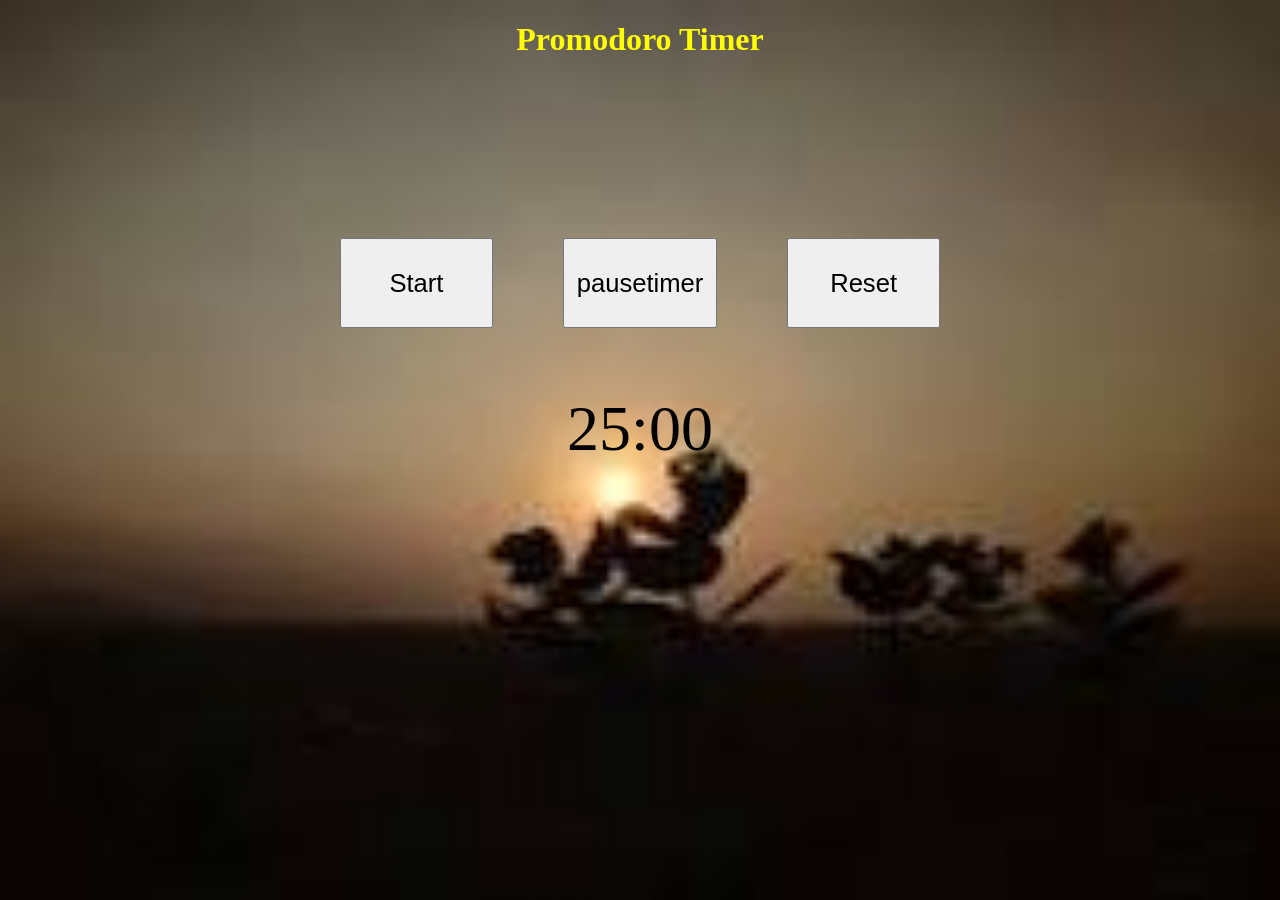
==== index.html @ b2988bef "done" ====
<!DOCTYPE html>
<html lang="en">

<head>
    <meta charset="UTF-8">
    <meta name="viewport" content="width=device-width, initial-scale=1.0">
    <title>Promodoro</title>
    <link rel="stylesheet" href="syl.css">
</head>
<style>
    body {
        background-color: aqua;
        background-image: url("download.jpg");
        background-size: cover;
    }
</style>

<body>

    <div class="main">
        <h1>Promodoro Timer</h1>
        <div class="button">
            <button onclick="start()">Start</button>
            <button onclick="pausetimer()">pausetimer</button>
            <button>Reset</button>
        </div>

        <p id="timer"> 25:00</p>
    </div>

    <script>

        function start() {
            let totalsecond = 60 * 25;
            let timer = setInterval(() => {
                let minute = Math.floor(totalsecond / 60);
                let second = totalsecond % 60;
                second = second < 10 ? "0" + second : second;
                document.getElementById("timer").innerText = minute + ":" + second;

                totalsecond--;
                if (totalsecond < 0) {
                    clearInterval(timer);
                    document.getElementById("timer").innerText = "timeover"
                }
            }, 1000);
        }
        let timer;
        timer = setInterval()

        function pausetimer() {
            clearInterval(timer);
        }
    </script>
</body>

</html>
---- syl.css ----
h1{
    text-align: center;
}
/* .button{
    display: flex;
    justify-content: center;
    gap: 70px;
    margin-top: 20vh;

} */
button{
    height: 10vh;
    width: 12vw;
    font-size: 2vw;
}
.main p{
    text-align: center;
    font-size: 5vw;
}
.main .button{
        display: flex;
    justify-content: center;
    gap: 70px;
    margin-top: 20vh;
}

h2,h1,h3{
    color: yellow;
}
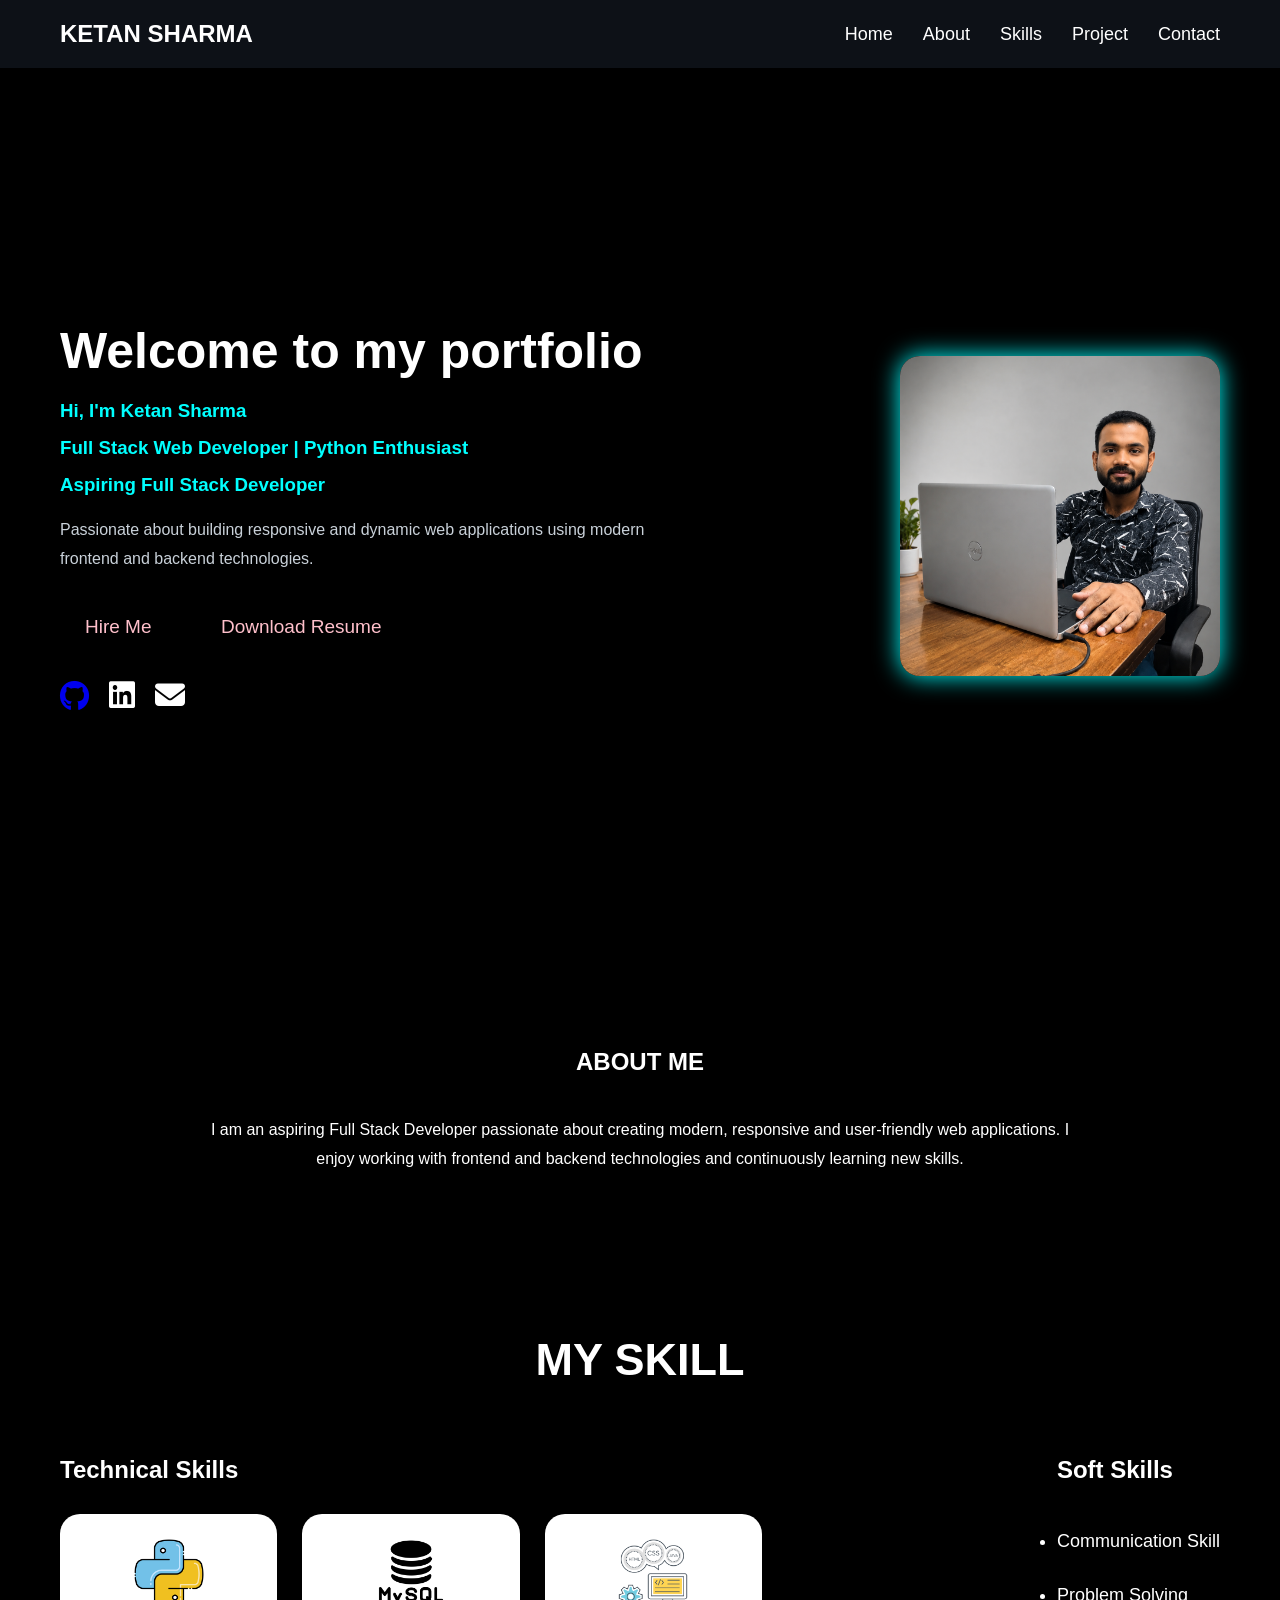
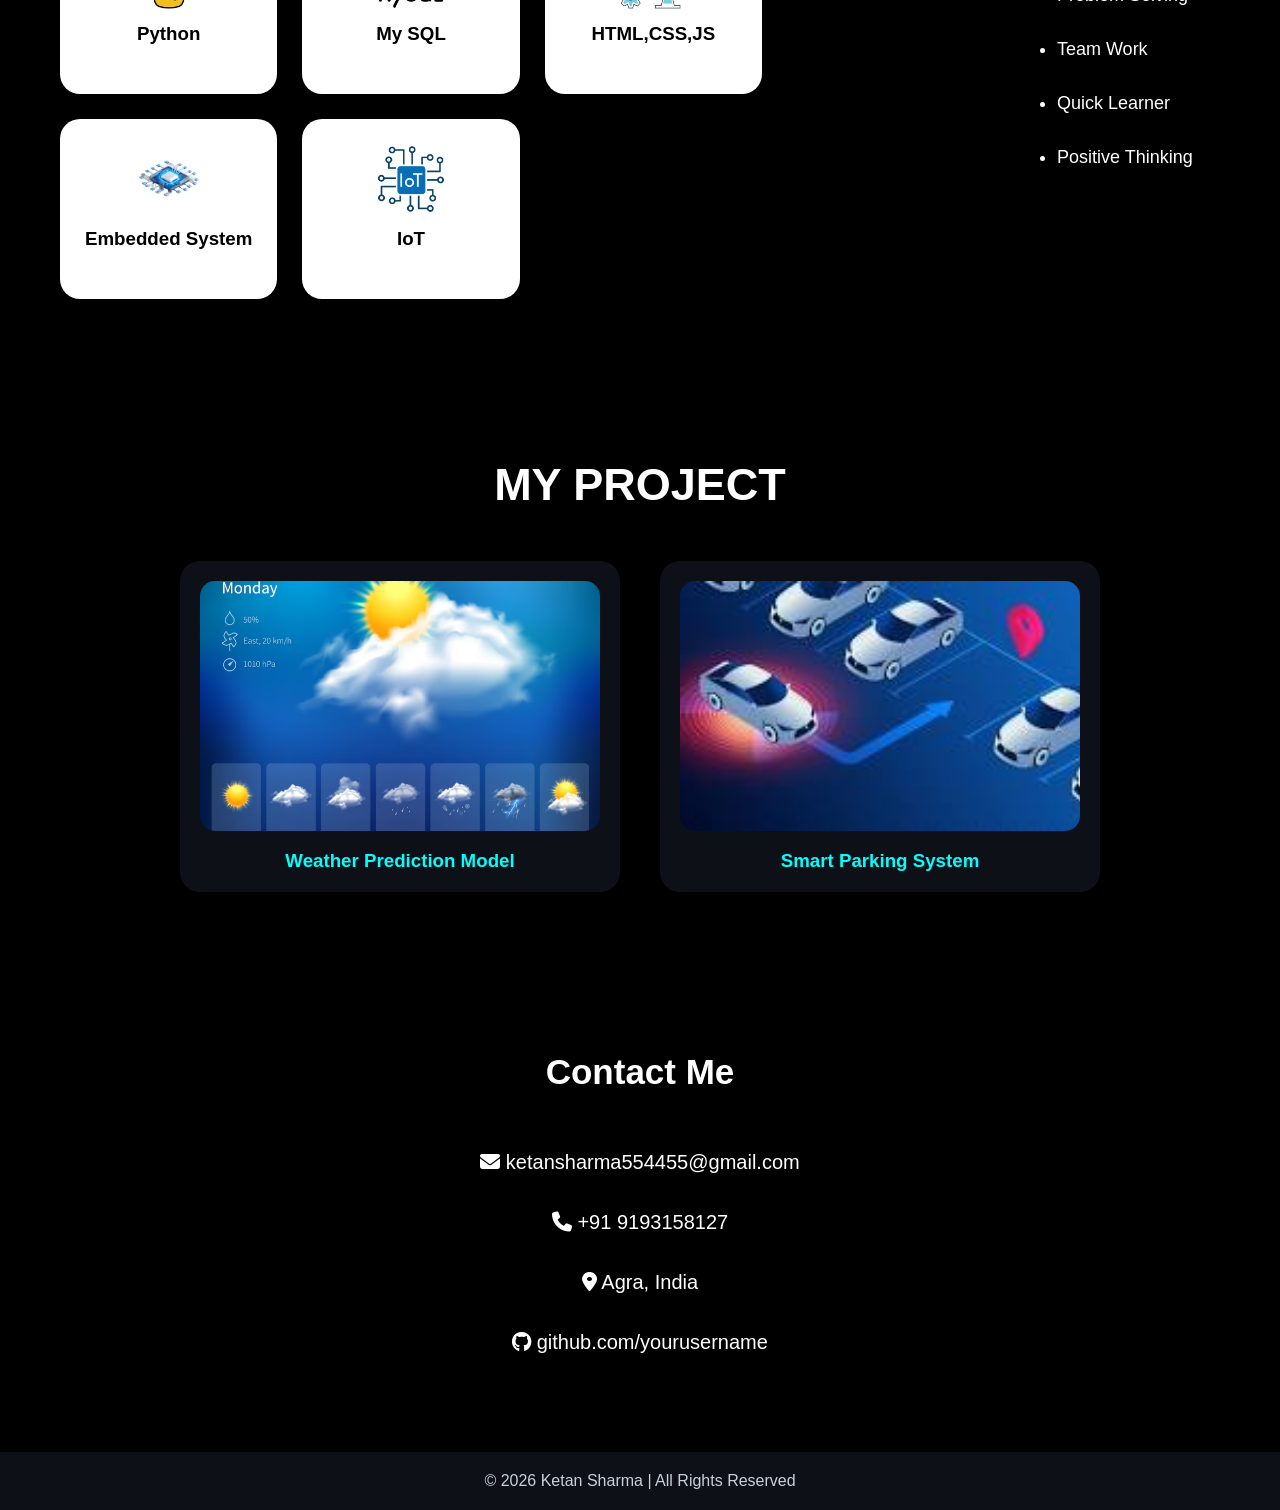
==== commit d376c019: "done" ====
--- a/index.html
+++ b/index.html
@@ -4,54 +4,242 @@
 <head>
     <meta charset="UTF-8">
     <meta name="viewport" content="width=device-width, initial-scale=1.0">
-    <title>Promodoro</title>
-    <link rel="stylesheet" href="syl.css">
+    <title>Ketan Sharma | Full Stack Developer</title>
+
+    <link rel="stylesheet" href="st.css">
+
+    <link rel="stylesheet" href="https://cdnjs.cloudflare.com/ajax/libs/font-awesome/6.5.1/css/all.min.css">
+
 </head>
-<style>
-    body {
-        background-color: aqua;
-        background-image: url("download.jpg");
-        background-size: cover;
-    }
-</style>
 
 <body>
 
-    <div class="main">
-        <h1>Promodoro Timer</h1>
-        <div class="button">
-            <button onclick="start()">Start</button>
-            <button onclick="pausetimer()">pausetimer</button>
-            <button>Reset</button>
-        </div>
-
-        <p id="timer"> 25:00</p>
-    </div>
-
-    <script>
-
-        function start() {
-            let totalsecond = 60 * 25;
-            let timer = setInterval(() => {
-                let minute = Math.floor(totalsecond / 60);
-                let second = totalsecond % 60;
-                second = second < 10 ? "0" + second : second;
-                document.getElementById("timer").innerText = minute + ":" + second;
-
-                totalsecond--;
-                if (totalsecond < 0) {
-                    clearInterval(timer);
-                    document.getElementById("timer").innerText = "timeover"
-                }
-            }, 1000);
-        }
-        let timer;
-        timer = setInterval()
-
-        function pausetimer() {
-            clearInterval(timer);
-        }
-    </script>
+    <nav>
+
+        <div class="main">
+            <h1>KETAN SHARMA</h1>
+        </div>
+
+        <div class="list">
+
+            <ul>
+
+                <li><a href="#home">Home</a></li>
+
+                <li><a href="#about">About</a></li>
+
+                <li><a href="#skills">Skills</a></li>
+
+                <li><a href="#projects">Project</a></li>
+
+                <li><a href="#contact">Contact</a></li>
+
+            </ul>
+
+        </div>
+
+    </nav>
+
+    <section class="hero-left" id="home">
+
+        <div class="hero-text">
+
+            <h1>Welcome to my portfolio</h1>
+
+            <h3>Hi, I'm Ketan Sharma</h3>
+
+            <h3>Full Stack Web Developer | Python Enthusiast</h3>
+
+            <h3>Aspiring Full Stack Developer</h3>
+
+            <p>
+                Passionate about building responsive and dynamic web applications
+                using modern frontend and backend technologies.
+            </p>
+
+            <div class="about">
+
+                <button>Hire Me</button>
+
+                <a href="ketan resume.pdf" download>
+                    <button>Download Resume</button></a>
+
+            </div>
+
+            <div class="social">
+                <a href="https://github.com/ketansharma554455-wq" target="_blank">
+                    <i class="fa-brands fa-github"></i>
+                </a>
+                <i class="fa-brands fa-linkedin"></i>
+
+                <i class="fa-solid fa-envelope"></i>
+
+            </div>
+
+        </div>
+
+        <div class="hero">
+
+            <img src="....png" alt="">
+
+        </div>
+
+    </section>
+
+    <section class="about-section" id="about">
+
+        <h1>ABOUT ME</h1>
+
+        <p>
+            I am an aspiring Full Stack Developer passionate about creating modern,
+            responsive and user-friendly web applications. I enjoy working with
+            frontend and backend technologies and continuously learning new skills.
+        </p>
+
+    </section>
+
+    <section class="myskill" id="skills">
+
+        <h1>MY SKILL</h1>
+
+        <div class="skillcontainer">
+
+            <div class="technical">
+
+                <h2>Technical Skills</h2>
+
+                <div class="photo">
+
+                    <div class="card">
+
+                        <img src="python.png" alt="">
+
+                        <h3>Python</h3>
+
+                    </div>
+
+                    <div class="card">
+
+                        <img src="database.png" alt="">
+
+                        <h3>My SQL</h3>
+
+                    </div>
+
+                    <div class="card">
+
+                        <img src="web.png" alt="">
+
+                        <h3>HTML,CSS,JS</h3>
+
+                    </div>
+
+                    <div class="card">
+
+                        <img src="microchip.png" alt="">
+
+                        <h3>Embedded System</h3>
+
+                    </div>
+
+                    <div class="card">
+
+                        <img src="technology.png" alt="">
+
+                        <h3>IoT</h3>
+
+                    </div>
+
+                </div>
+
+            </div>
+
+            <div class="soft">
+
+                <h2>Soft Skills</h2>
+
+                <ul>
+
+                    <li>Communication Skill</li>
+
+                    <li>Problem Solving</li>
+
+                    <li>Team Work</li>
+
+                    <li>Quick Learner</li>
+
+                    <li>Positive Thinking</li>
+
+                </ul>
+
+            </div>
+
+        </div>
+
+    </section>
+
+    <section class="Project2" id="projects">
+
+        <h1>MY PROJECT</h1>
+
+        <div class="pro">
+
+            <div class="project1">
+
+                <img src="weater.jpg" alt="">
+
+                <h3>Weather Prediction Model</h3>
+
+            </div>
+
+            <div class="project2">
+
+                <img src="smart.jpg" alt="">
+
+                <h3>Smart Parking System</h3>
+
+            </div>
+
+        </div>
+
+    </section>
+
+    <section class="contact" id="contact">
+
+        <h1 class="heading">Contact Me</h1>
+
+        <div class="contact-box">
+
+            <p>
+                <i class="fa-solid fa-envelope"></i>
+                ketansharma554455@gmail.com
+            </p>
+
+            <p>
+                <i class="fa-solid fa-phone"></i>
+                +91 9193158127
+            </p>
+
+            <p>
+                <i class="fa-solid fa-location-dot"></i>
+                Agra, India
+            </p>
+
+            <p>
+                <i class="fa-brands fa-github"></i>
+                github.com/yourusername
+            </p>
+
+        </div>
+
+    </section>
+
+    <footer>
+
+        <p>© 2026 Ketan Sharma | All Rights Reserved</p>
+
+    </footer>
+
 </body>
 
 </html>
--- a/st.css
+++ b/st.css
@@ -0,0 +1,383 @@
+*{
+margin:0;
+padding:0;
+box-sizing:border-box;
+font-family:Arial,sans-serif;
+}
+
+body{
+background:#000;
+color:white;
+overflow-x:hidden;
+}
+
+img{
+max-width:100%;
+}
+
+nav{
+display:flex;
+justify-content:space-between;
+align-items:center;
+padding:20px 60px;
+background:#0D1117;
+position:sticky;
+top:0;
+z-index:1000;
+}
+
+.list ul{
+display:flex;
+gap:30px;
+list-style:none;
+}
+
+.list ul li a{
+color:white;
+text-decoration:none;
+font-size:18px;
+transition:0.3s;
+}
+
+.list ul li a:hover{
+color:cyan;
+}
+
+.hero-left{
+display:flex;
+justify-content:space-between;
+align-items:center;
+padding:80px 60px;
+min-height:100vh;
+gap:40px;
+}
+
+.hero-text h1{
+font-size:50px;
+margin-bottom:20px;
+}
+
+.hero-text h3{
+margin-bottom:15px;
+color:#00FFFF;
+}
+
+.hero-text p{
+margin-top:20px;
+line-height:1.8;
+color:#C9D1D9;
+max-width:600px;
+}
+
+.hero img{
+width:320px;
+height:320px;
+object-fit:cover;
+border-radius:20px;
+box-shadow:0 0 25px cyan;
+}
+
+#about{
+text-align:center;
+padding:80px 20px;
+}
+
+.about-section h1{
+margin-bottom:40px;
+}
+
+.about-section p{
+max-width:900px;
+margin:auto;
+line-height:1.8;
+}
+
+.about{
+margin-top:30px;
+}
+
+.about button{
+padding:12px 25px;
+border:none;
+background:black;
+color:pink;
+border-radius:10px;
+cursor:pointer;
+margin-right:15px;
+font-size:19px;
+transition:0.3s;
+}
+
+.about button:hover{
+background:#7C3AED;
+transform:scale(1.05);
+}
+
+.social{
+display:flex;
+gap:20px;
+margin-top:30px;
+font-size:30px;
+}
+
+.social i{
+cursor:pointer;
+transition:0.3s;
+}
+
+.social i:hover{
+color:cyan;
+transform:scale(1.1);
+}
+
+.myskill{
+padding:80px 60px;
+}
+
+.myskill h1{
+text-align:center;
+margin-bottom:70px;
+font-size:45px;
+}
+
+.skillcontainer{
+display:flex;
+justify-content:space-between;
+gap:50px;
+}
+
+.technical h2,
+.soft h2{
+margin-bottom:30px;
+}
+
+.photo{
+display:grid;
+grid-template-columns:repeat(3,1fr);
+gap:25px;
+}
+
+.card{
+background:white;
+padding:25px;
+border-radius:20px;
+text-align:center;
+min-height:180px;
+transition:0.3s;
+}
+
+.card:hover{
+transform:translateY(-10px);
+}
+
+.card h3{
+color:black;
+}
+
+.card img{
+width:70px;
+height:70px;
+object-fit:contain;
+margin-bottom:10px;
+}
+
+.soft ul{
+line-height:3;
+font-size:18px;
+}
+
+.Project2{
+padding:80px 60px;
+}
+
+.Project2 h1{
+text-align:center;
+margin-bottom:50px;
+font-size:45px;
+}
+
+.pro{
+display:flex;
+justify-content:center;
+gap:40px;
+flex-wrap:wrap;
+}
+
+.project1,
+.project2{
+text-align:center;
+background:#0D1117;
+padding:20px;
+border-radius:20px;
+transition:0.3s;
+}
+
+.project1:hover,
+.project2:hover{
+transform:translateY(-10px);
+}
+
+.project1 img,
+.project2 img{
+width:400px;
+height:250px;
+object-fit:cover;
+border-radius:15px;
+transition:0.3s;
+}
+
+.project1 img:hover,
+.project2 img:hover{
+transform:scale(1.05);
+}
+
+.project1 h3,
+.project2 h3{
+margin-top:15px;
+color:#00FFFF;
+}
+
+.contact{
+padding:80px 20px;
+}
+
+.heading{
+text-align:center;
+font-size:35px;
+margin-bottom:40px;
+}
+
+.contact-box{
+text-align:center;
+line-height:3;
+font-size:20px;
+}
+
+footer{
+text-align:center;
+padding:20px;
+background:#0D1117;
+color:#C9D1D9;
+}
+
+@media screen and (max-width:768px){
+
+nav{
+flex-direction:column;
+padding:20px;
+gap:20px;
+width:100%;
+}
+
+.list ul{
+flex-wrap:wrap;
+justify-content:center;
+gap:15px;
+}
+
+.hero-left{
+flex-direction:column-reverse;
+text-align:center;
+padding:50px 20px;
+width:100%;
+}
+
+.hero-text h1{
+font-size:32px;
+}
+
+.hero-text h3{
+font-size:18px;
+}
+
+.hero-text p{
+max-width:100%;
+font-size:15px;
+}
+
+.hero img{
+width:220px;
+height:220px;
+}
+
+.about{
+display:flex;
+flex-direction:column;
+align-items:center;
+gap:15px;
+}
+
+.about button{
+width:220px;
+}
+
+.social{
+justify-content:center;
+}
+
+.myskill,
+.Project2,
+.contact{
+padding:60px 20px;
+}
+
+.myskill h1,
+.Project2 h1{
+font-size:35px;
+}
+
+.skillcontainer{
+flex-direction:column;
+}
+
+.technical h2,
+.soft h2{
+text-align:center;
+}
+
+.photo{
+grid-template-columns:1fr;
+}
+
+.soft{
+text-align:center;
+}
+
+.soft ul{
+list-style-position:inside;
+}
+
+.pro{
+flex-direction:column;
+align-items:center;
+}
+
+.project1,
+.project2{
+width:100%;
+max-width:100%;
+}
+
+.project1 img,
+.project2 img{
+width:100%;
+height:auto;
+max-width:100%;
+}
+
+.contact-box{
+font-size:16px;
+line-height:2;
+}
+
+.contact-box p{
+word-break:break-word;
+font-size:14px;
+}
+
+footer{
+font-size:12px;
+padding:15px 10px;
+}
+
+}
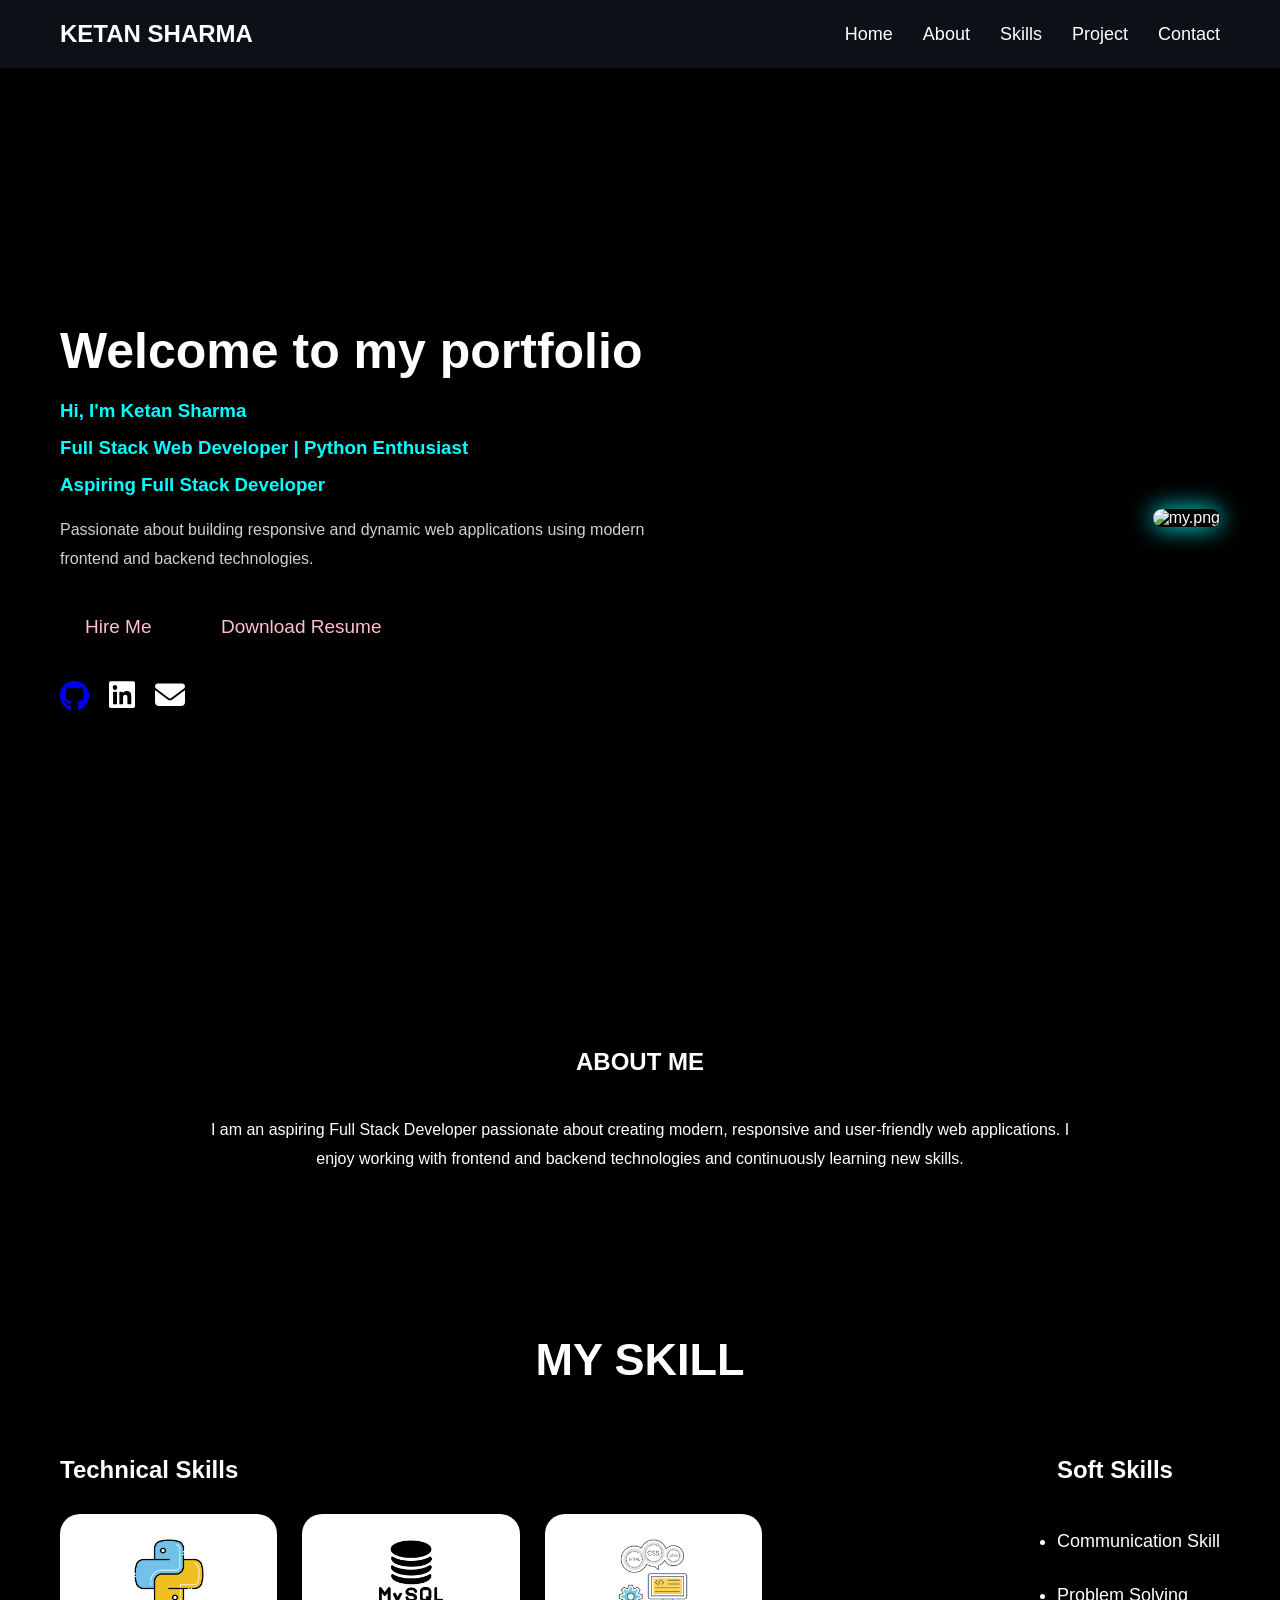
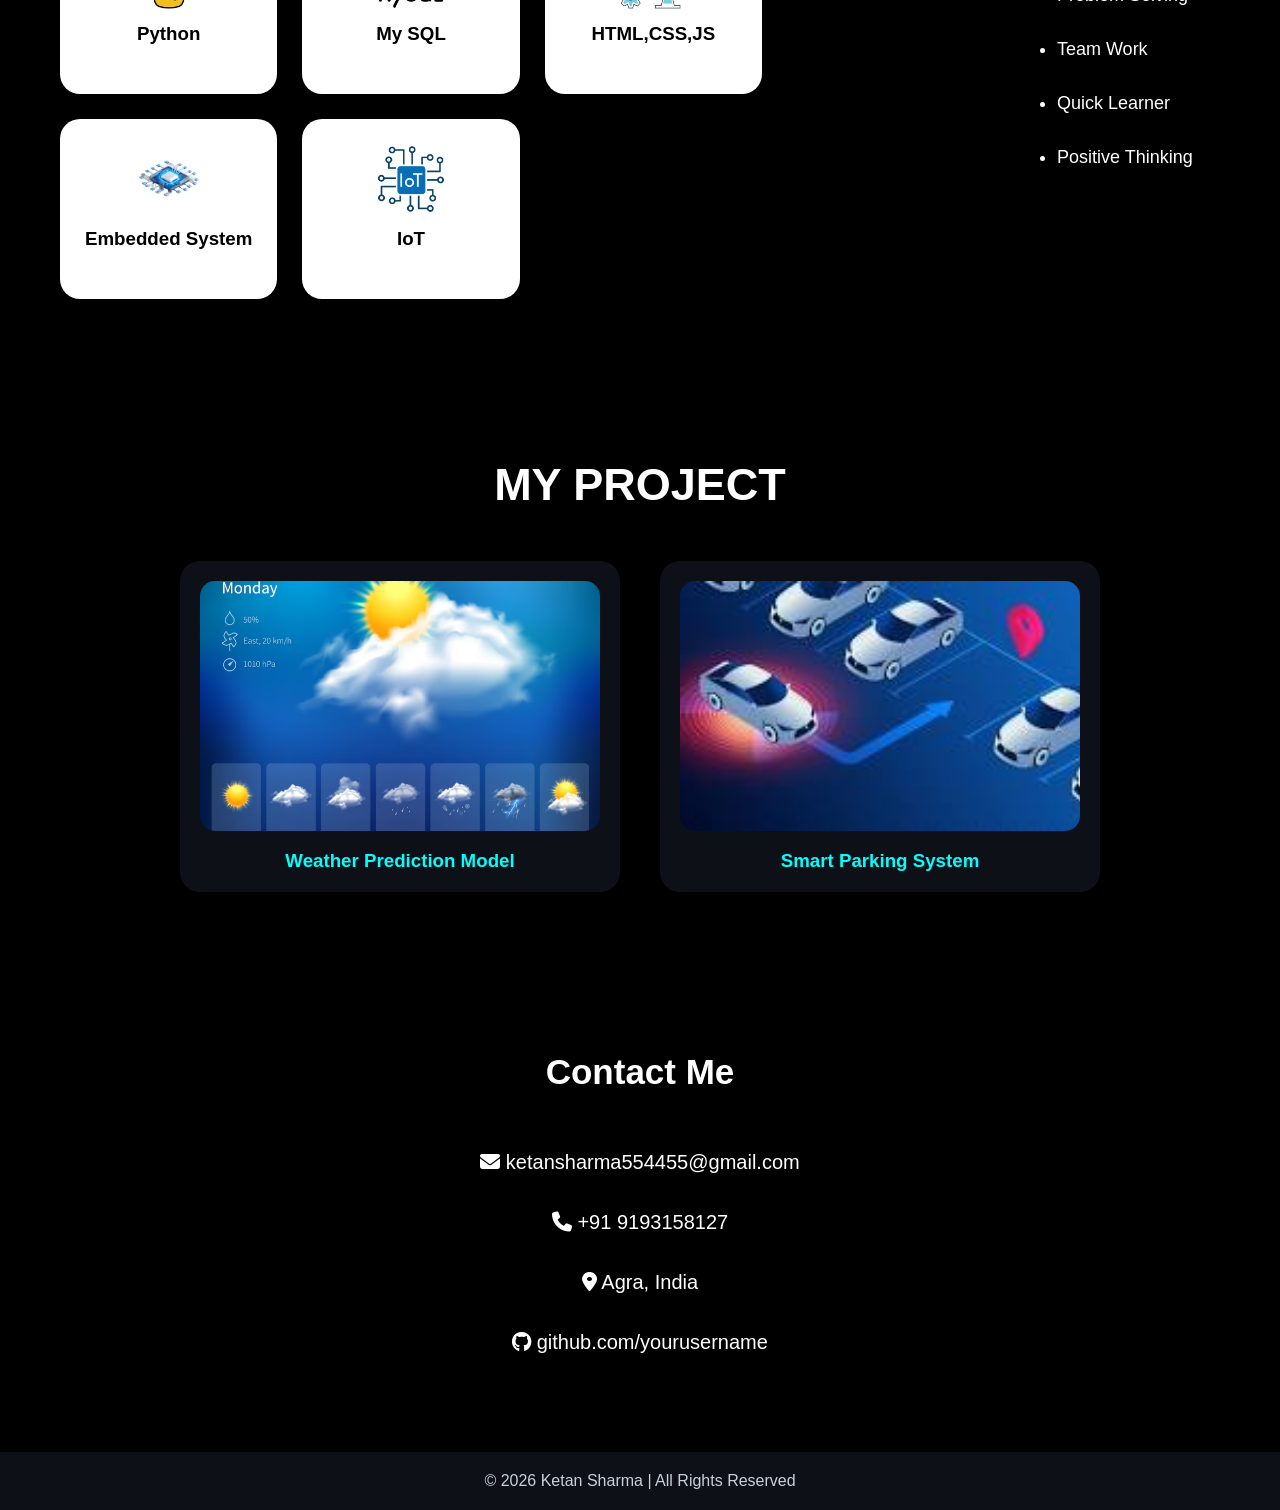
==== commit beff1a4b: "updated image name" ====
--- a/index.html
+++ b/index.html
@@ -80,7 +80,7 @@
 
         <div class="hero">
 
-            <img src="....png" alt="">
+            <img src="" alt="my.png">
 
         </div>
 
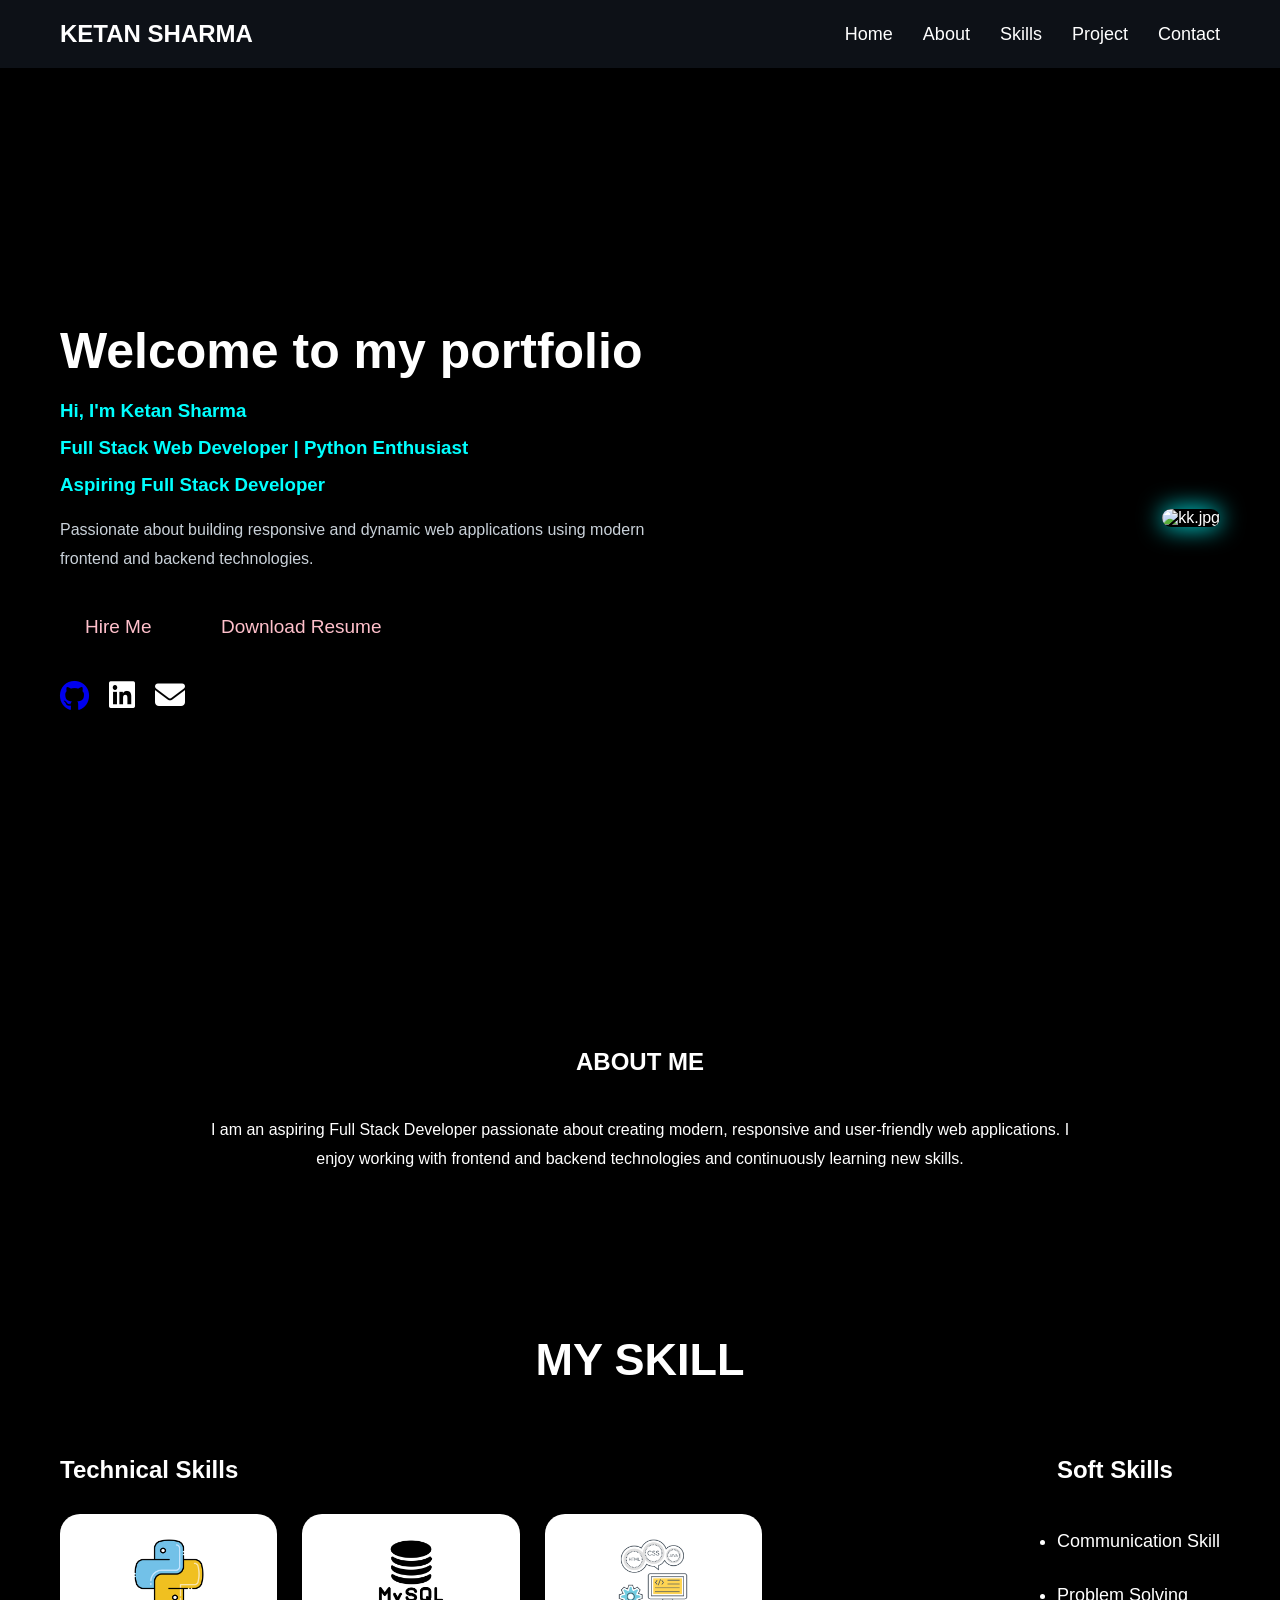
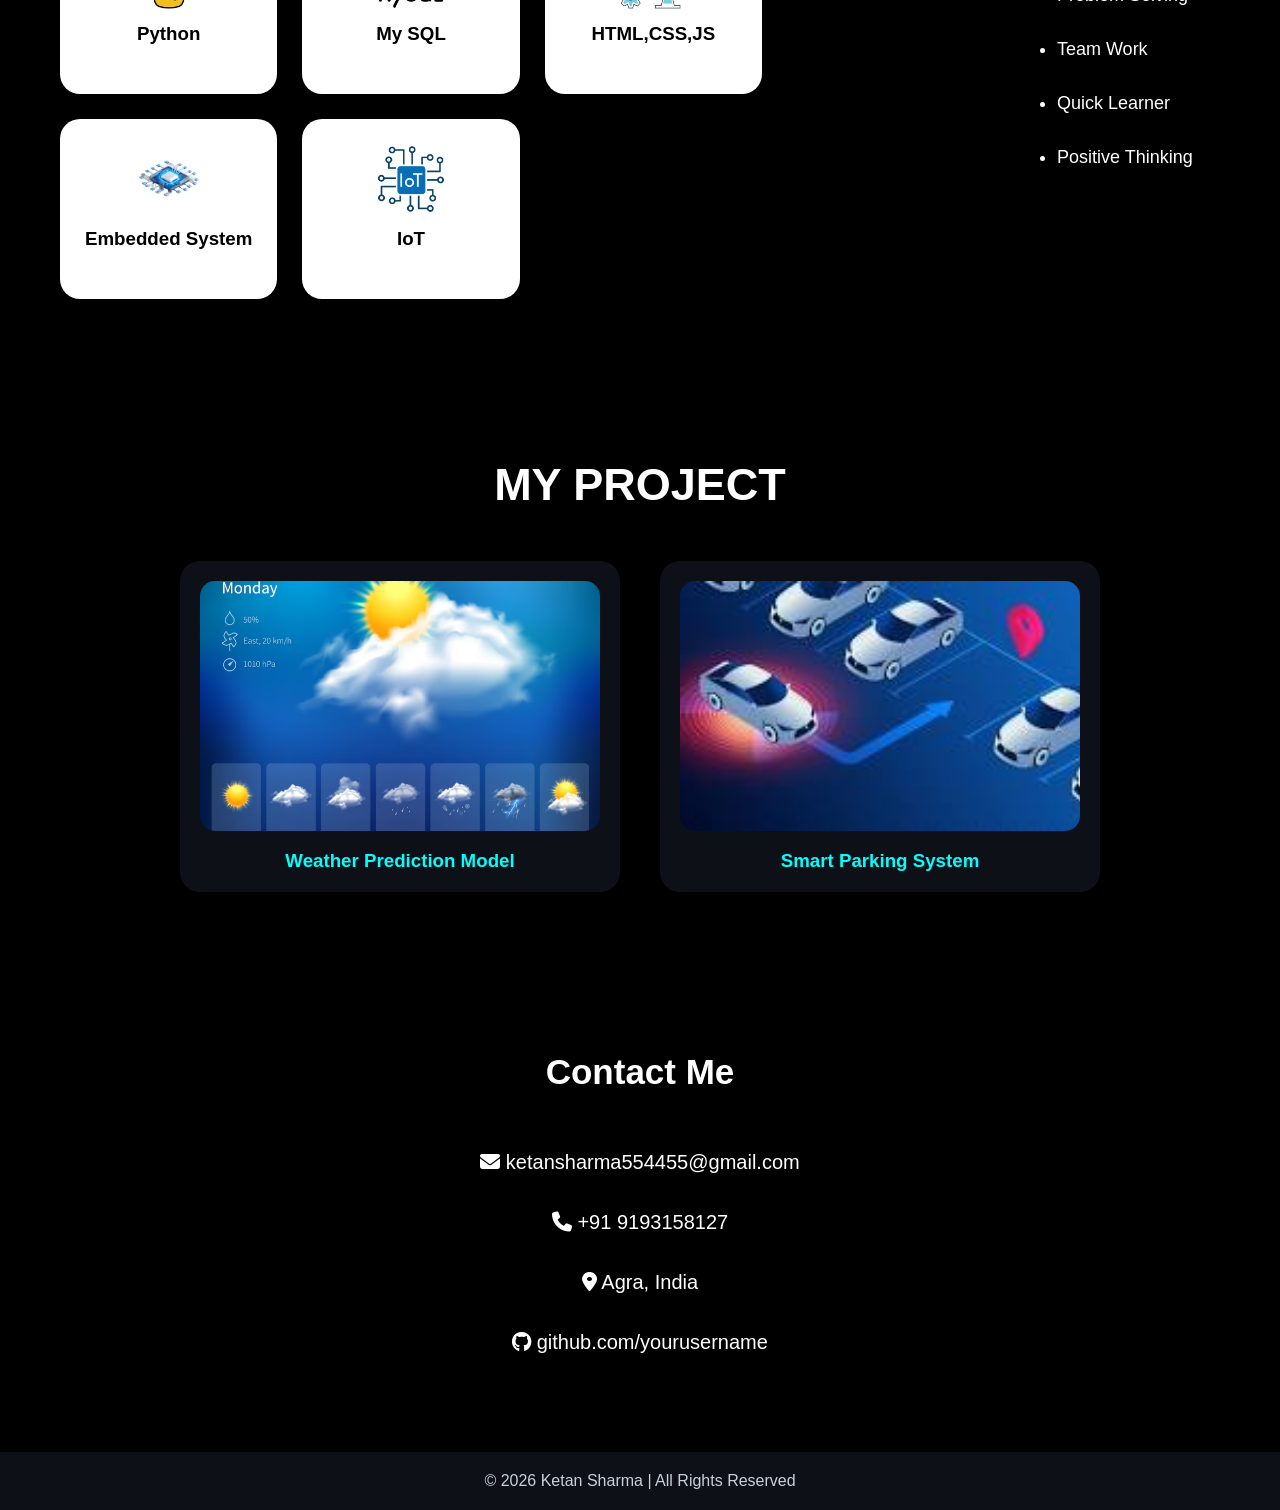
==== commit 650a384e: "done" ====
--- a/index.html
+++ b/index.html
@@ -80,7 +80,7 @@
 
         <div class="hero">
 
-            <img src="" alt="my.png">
+            <img src="" alt="kk.jpg">
 
         </div>
 
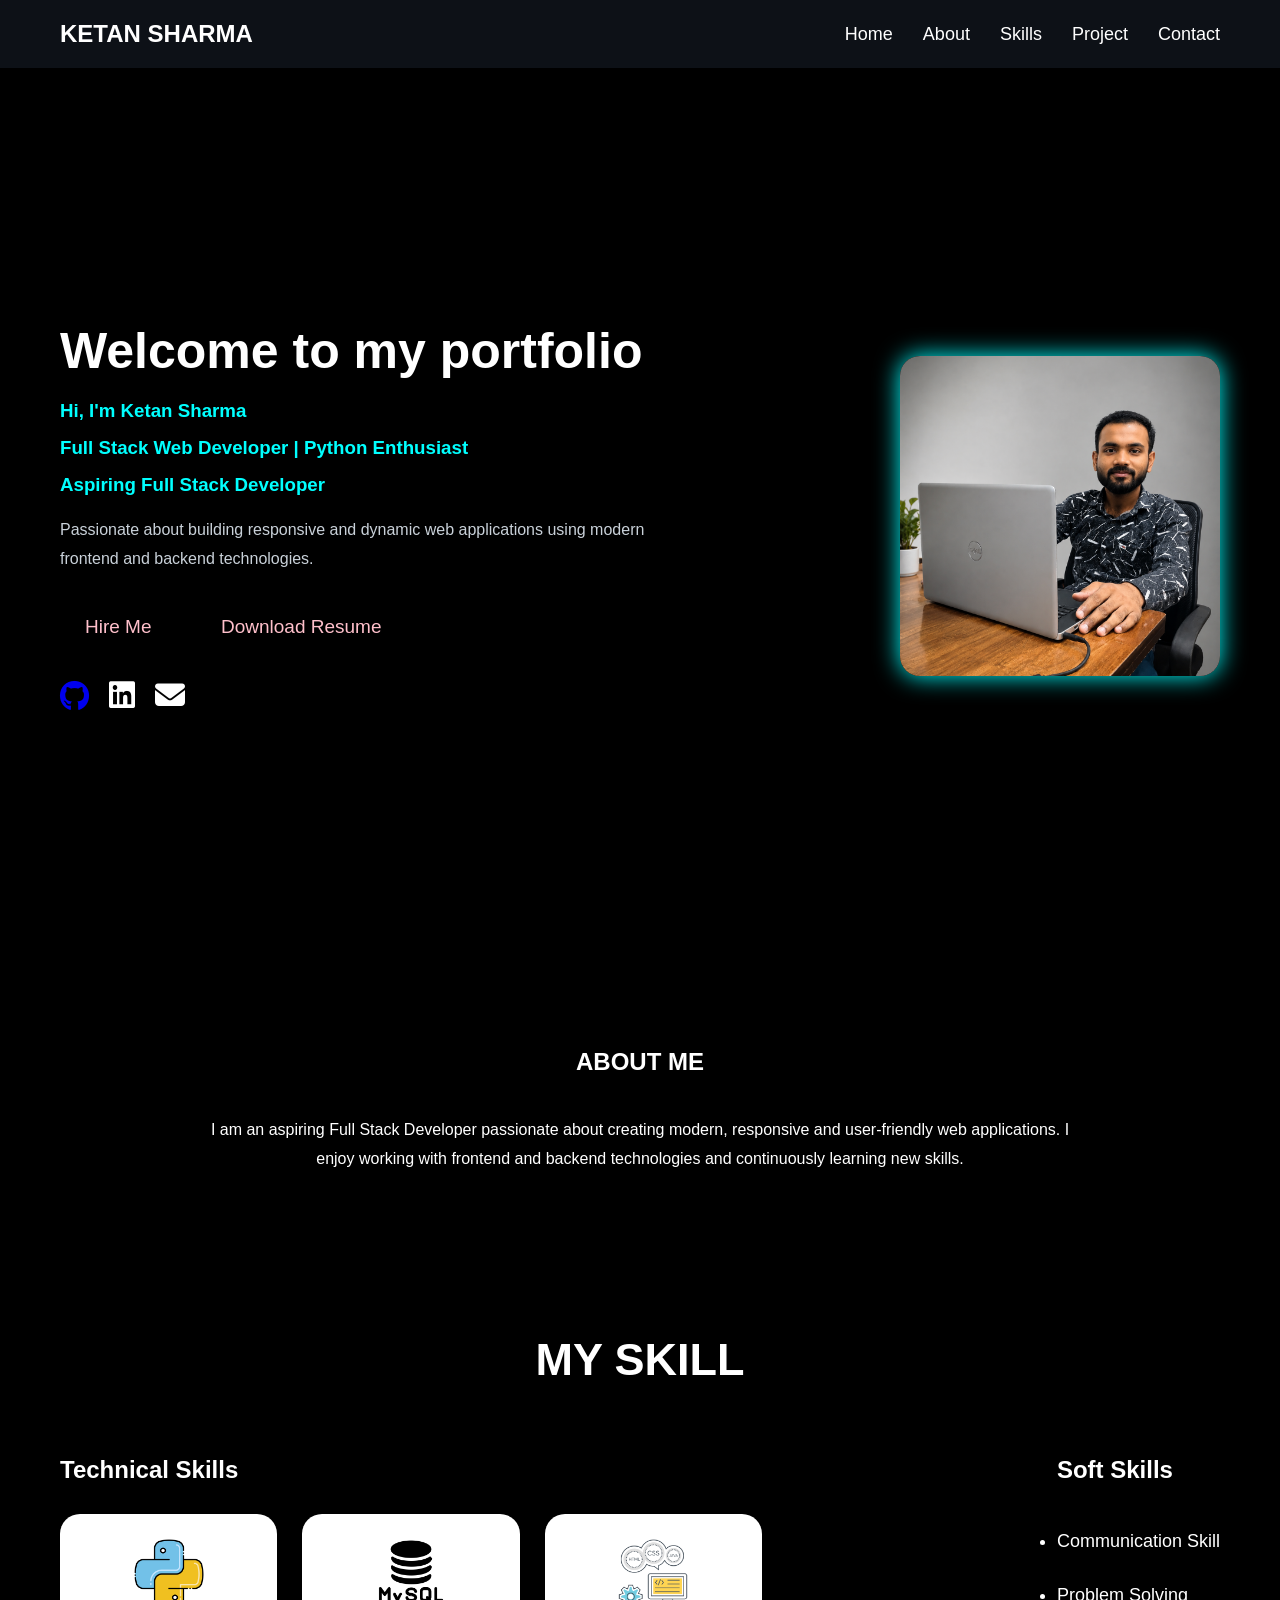
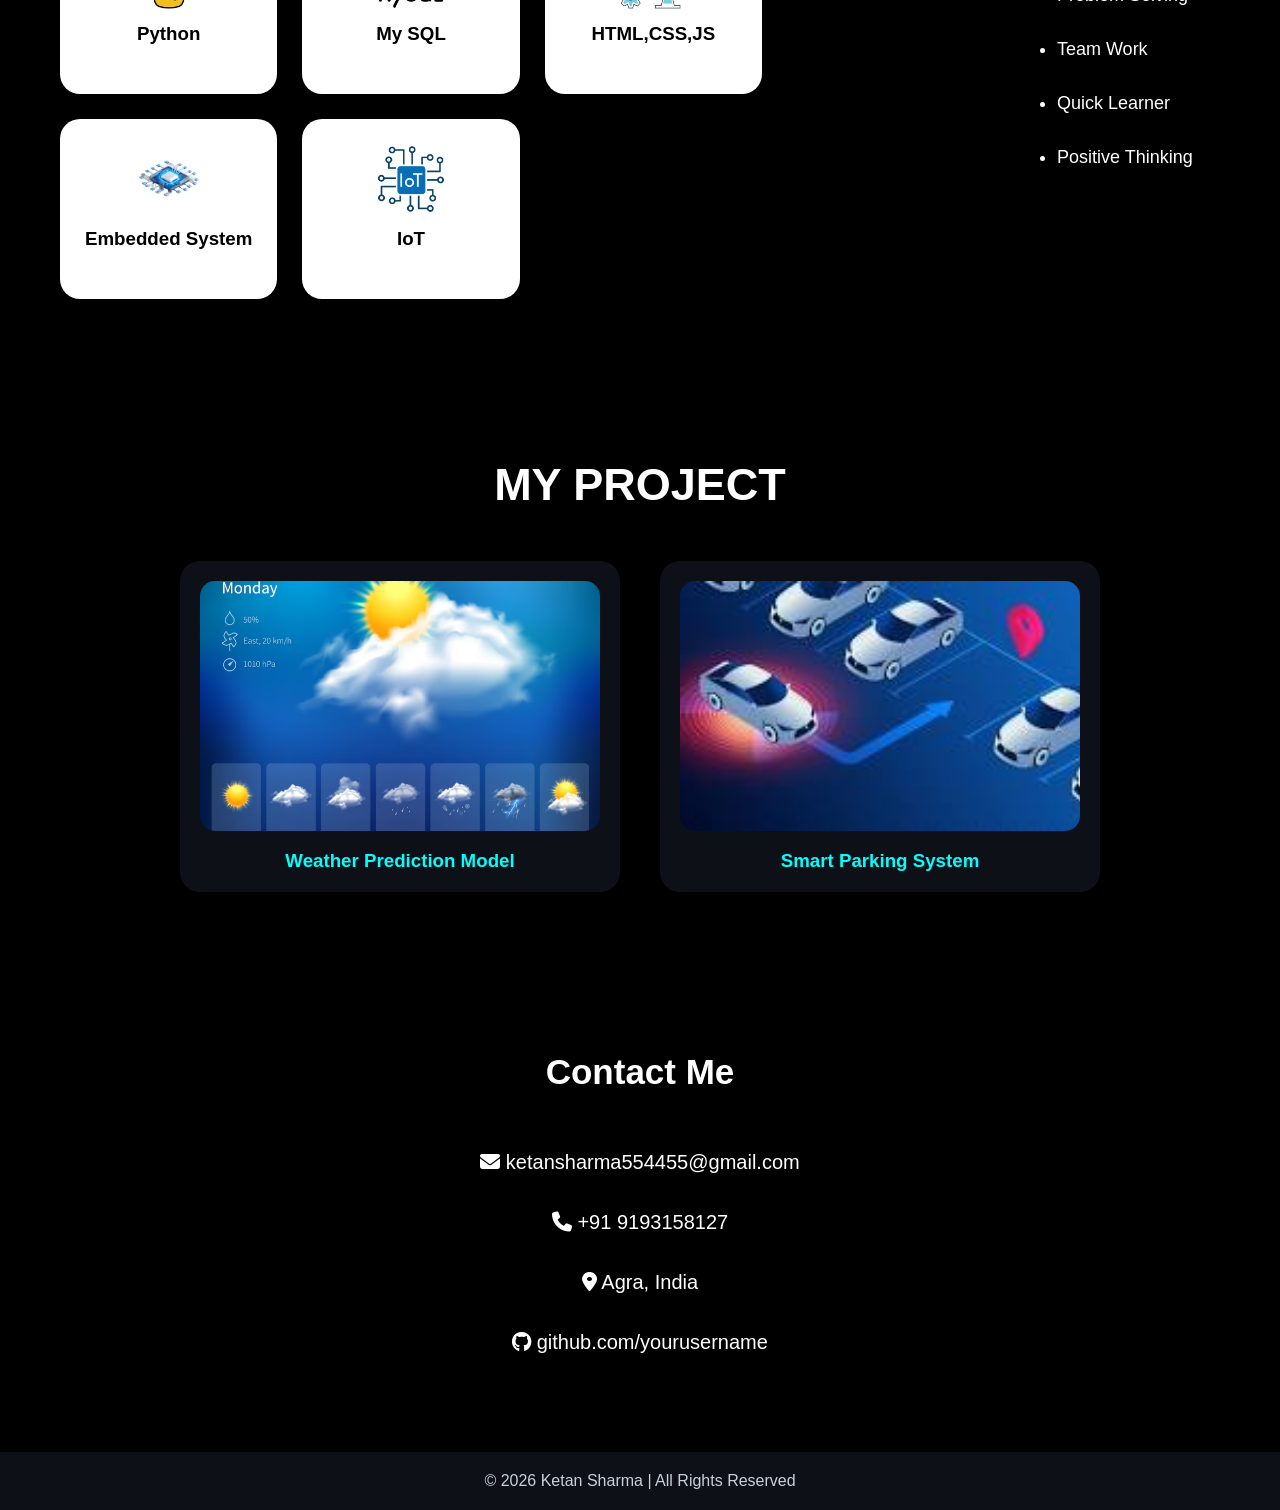
==== commit 4d5b0b58: "done" ====
--- a/index.html
+++ b/index.html
@@ -80,7 +80,7 @@
 
         <div class="hero">
 
-            <img src="" alt="kk.jpg">
+            <img src="kk.jpg" alt="my photo">
 
         </div>
 
